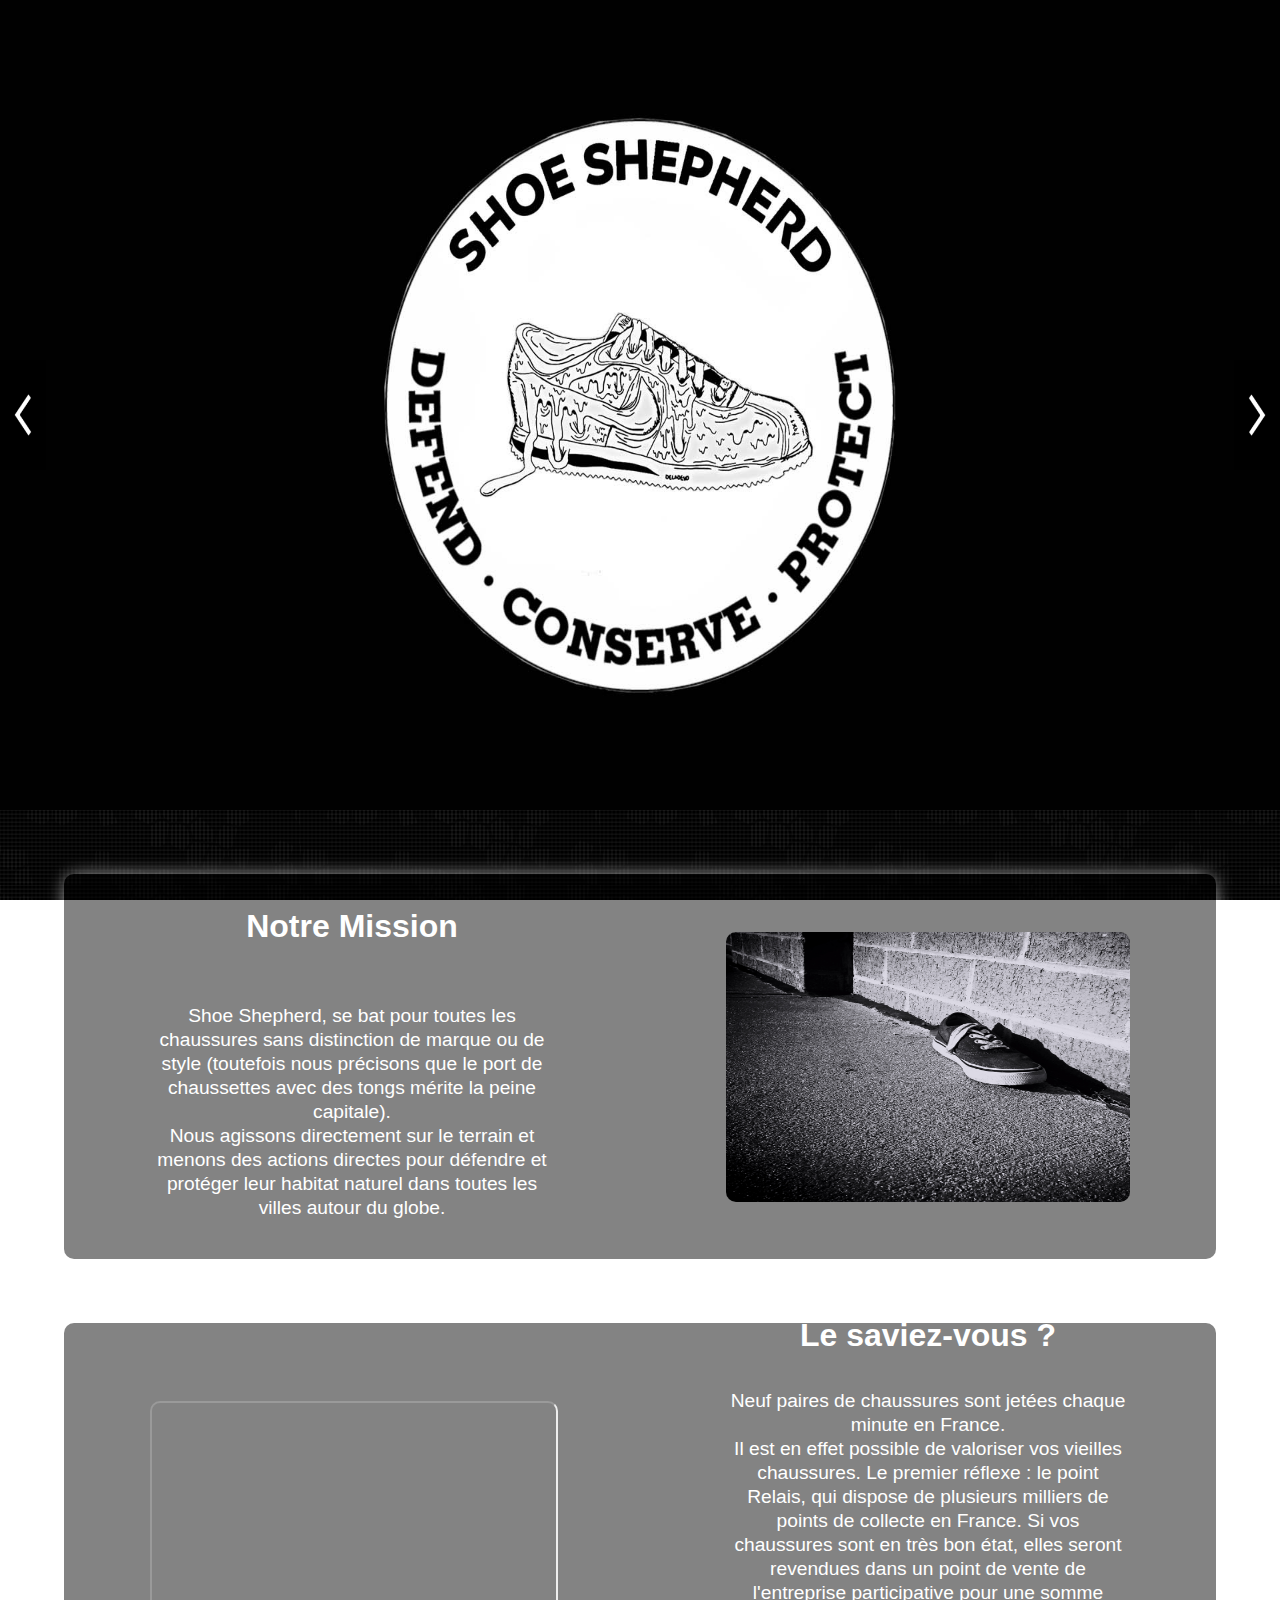
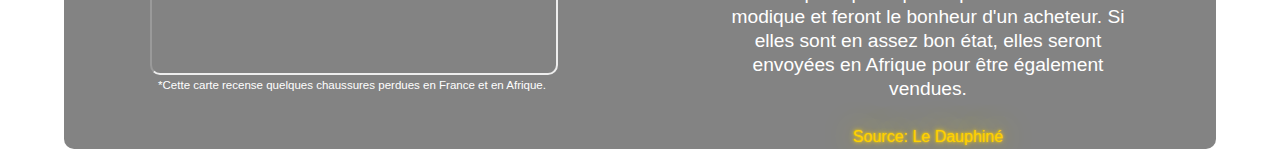
==== index.html @ 1bec8ea9 "Version final" ====
<!DOCTYPE html>
<html lang="fr">

<head>
    <meta charset="UTF-8">
    <meta http-equiv="X-UA-Compatible" content="IE=edge">
    <meta name="viewport" content="width=device-width, initial-scale=1.0">
    <!-- Ajout de la fléche sur le bouton scroll -->
    <link rel="stylesheet" href="https://use.fontawesome.com/releases/v5.14.0/css/all.css"
        integrity="sha384-HzLeBuhoNPvSl5KYnjx0BT+WB0QEEqLprO+NBkkk5gbc67FTaL7XIGa2w1L0Xbgc" crossorigin="anonymous">
    <link rel="stylesheet" href="index.css" type="text/css">
    <!-- Ajout du lien de la police Google -->
    <link rel="preconnect" href="https://fonts.googleapis.com/%22%3E%3E">
    <script src="slider.js" defer></script>
    <title>Accueil</title>
</head>

<body>
    <div id="container">
        <!--Menu navigation et logo -->
        <header>

        </header>
        <!--Partie centrale du site-->
        <div id="content">
            <div id="slider">
                <img src="img-accueil/Carrousel-logo.jpg" alt="Shoe Shepherd" id="slide">

                <div id="precedent" onclick="ChangeSlide(-1)"></div>
                <div id="suivant" onclick="ChangeSlide(1)"></div>
            </div>
            <!--Première section -->
            <div class="section">
                <div class="article">
                    <h1>Notre Mission</h1>
                    <p><br>
                        Shoe Shepherd, se bat pour toutes les chaussures sans distinction de marque ou
                        de style (toutefois nous précisons que le port de chaussettes avec des tongs
                        mérite la peine capitale).<br>
                        Nous agissons directement sur le terrain et menons des actions directes pour défendre et
                        protéger leur habitat naturel dans toutes les villes
                        autour du globe.

                    </p>
                </div>
                <div id="firstsection-img"></div>
            </div>
            <!--Deuxième section-->
            <div class="section">
                <div id="secondsection-maps"><iframe id="maps"
                        src="https://www.google.com/maps/d/embed?mid=1ZbvAmbh6GuY6bmjePGd5rjqhIVE"></iframe>
                    <p id="legende-maps"> *Cette carte recense quelques chaussures perdues en France et en Afrique.
                    </p>
                </div>
                <div class="article">
                    <h1>Le saviez-vous ?</h1>
                    <p>Neuf paires de chaussures sont jetées chaque minute en France.</p>
                    <p> Il est en effet possible de valoriser vos vieilles chaussures. Le premier réflexe : le
                        point Relais, qui dispose de plusieurs milliers de points de collecte en France. Si vos
                        chaussures sont en très bon état, elles seront revendues dans un point de vente de l'entreprise
                        participative pour une somme modique et feront le bonheur d'un acheteur. Si elles sont en assez
                        bon état, elles seront envoyées en Afrique pour être également vendues.
                    </p> <br>
                    <a id="source"
                        href="https://www.ledauphine.com/societe/2021/03/26/gaspillage-9-paires-de-chaussures-sont-jetees-chaque-minute-en-france#:~:text=Le%20d%C3%A9fi%20du%20recyclage%20de%20chaussures&text=Il%20est%20en%20effet%20possible,points%20de%20collecte%20en%20France.&text=Seuls%2015%20%C3%A0%2020%25%20de,pour%20fabriquer%20de%20nouvelles%20chaussures.">Source:
                        Le Dauphiné</a>
                </div>
            </div>
            <!--Pied de page -->
            <footer>

            </footer>
            <!--Scroll button-->
            <button onclick="topFunction()" id="myBtn" title="Go to top"><i class="fas fa-arrow-up"></i></button>

        </div>
    </div>
</body>

</html>
---- index.css ----
*{
    font-family: 'Roboto',sans-serif;
    margin:0;
    padding:0;
}
body {
    background-image: url("img-accueil/Background-bodydark.png");
    background-attachment: fixed;
}

    

/* Style header */
/* menu */
nav{
    margin: 1% 0%;
    width: 100%;
    height: 6vh;
    display: flex;
    align-items: center;
    background-color: rgb(119, 7, 7);
}
ul{
    width: 100%;
    display: flex;
}

#logo-header{
    width: 10%;
    height: 100%;
    text-align: center;
}
/* logo général */
.logo{
    width: 60px;
    height: 60px;
}

/*nom a droite du Logo*/
#accueil{
    text-decoration: none;
    font-weight: bolder;
    font-size: 1.3em;
}
#accueil:hover{
   text-decoration: underline 2.5px rgb(255, 255, 255); 
}

/* Menu haut droite */
#menu{
    max-width: 60%;
    justify-content: space-around;
    margin-left:20% ;
}

/* retrait du soulignement et de la coloration de base */
.link{
    font-size: 1.2em;
}
li{
    list-style-type: none;
}
a{
    color: aliceblue;
    text-decoration: none;
}
a:hover{
    color: white;
    text-decoration: underline 2.5px rgb(255, 255, 255); 
}

/* sliders */
#slider {
    position: relative;
    width: 100%;
    height: 90vh;
    display: flex;
    }
#slide{
    width: 100%;
}
/* Titre sur le slider */
.affichage-slider{
    position: absolute;
    font-size: 5vw;
    color: rgb(131, 7, 7);
    box-shadow:red 0px 0px 20px 0px;
}
 


/* gestion de l'affichage des fleche gauche et droite du slider*/
#precedent,
#suivant {
    cursor: pointer;
    transition: opacity 0.3s ease;
    opacity: 0;
    position: absolute;
    font-size: 100px;
    color: rgba(220, 220, 220, 0.8);
    background-color: rgba(0, 0, 0, 0.8);
    padding: 10px;
}

/* taille et position des fleche gauche et droite du slider*/
#precedent {
    left: 0;
    width: 2vw;
    height: 10vh;
    top: 40vh
}
#suivant {
    right: 0;
    width: 2%;
    height: 10vh;
    top: 40vh
}

/* Affichage des fléches au passage de la souris*/
#slider:hover #precedent{
    opacity: 1;
    background-size: 40% 40%;
    background-repeat: no-repeat;
    background-position: center;
    background-image: url("img-accueil/fleche-gauche.png");
}
#slider:hover #suivant {
    opacity: 1;
    background-size: 40% 40%;
    background-repeat: no-repeat;
    background-position: center;
    background-image: url("img-accueil/fleche-droite.png");
}

/* contenu centrale */
#content{
    width: 100%;
    height: 100%;
}


/* Première et Deuxième section  article*/
.section{
    border-radius: 10px;
    margin: 5% 5% 0% 5%;
    display: flex;
    justify-content: space-around;
    align-items: center;
    background-color: rgba(0, 0, 0, 0.486);
    box-shadow: rgb(255, 255, 255) 0px 0px 20px -5px;
}

/* Modifie les articles de toute la pages */
.article{
    line-height: 1.5rem;
    text-align: center;
    color: white;
    width: 35%;
}
.article h1{
    margin-bottom: 3%;
    height: 6vh;
    text-align: center;
}
p{
    font-size: 1.2em;
}

/* Première section Photo */
#firstsection-img{
    width: 35%;
    height: 30vh;
    margin: 5% 0;
    border-radius: 10px;
    background-size: 40vw 30vh;
    background-image: url('img-accueil/firstSection.jpg');
}
/* Deuxième section carte */
#secondsection-maps{
    position: relative;
    margin: 5% 0;
    width: 35%;
    height: 30vh;
}
/* Carte */
#maps{
    border-radius: 10px;
    width: 100%;
    height: 30vh;
}
#source{
    text-shadow:0 0 2px #FFD100,0 0 30px #FFD100,0px 0px 5px #FFD100, 0 0 150px #FFD100;color:#FFD100;
}
#legende-maps{
    color: white;
    text-align: center;
    font-size: 0.9vw;
}



/* style du footer */
#bottom{
    margin: 5% 0 1% 0;
    height: 6vh;
    width: 100%;
    display: flex;
    align-items: center;
    justify-content: space-around;
    background-color: rgb(100, 5, 5);
}
#logo-footer{
    width: 20%;
    height: 50px;
    margin-left: 4%;
    margin-bottom: 10px;
}
/* text copyright */
#copyright{
    width: 60%;
    text-align:center;
    color:aliceblue;
    font-size: 1.4em;
}
/* taille des icones du footer */
.icon{
        width: 40px;
        height: 40px;
}
#right-footer{
    width: 20%;
    text-align: center;
}

/*Scroll button*/
    #myBtn {
      display: none;
      position: fixed;
      bottom: 20px;
      right: 15px;
      background-color: grey;
      color: white;
      width: 50px;
      height: 50px;
      border-radius: 10px;
    }
    #myBtn:hover {
      background-color: rgb(110, 110, 110);
    }
    .fas {
      margin: auto;
      font-size: 150%;
    }

/* ------------------------------------------------------------version mobile------------------------------------------------------ */

@media screen and (max-width:768px){
/* Style header */
/* menu */
nav{
    margin: 1% 0%;
    width: 100%;
    height: 3vh;
    display: flex;
    align-items: center;
    background-color: rgb(119, 7, 7);
}

/* logo head */
#logo-header{
    width: 10%;
    height: 100%;
    text-align: center;
}
.logo{
    width: 6vw;
    height: 3vh;
}

/*nom a droite du Logo*/
#accueil{
    display: none;
}

/* Menu haut droite */
#menu{
    max-width: 100%;
    justify-content: space-around;
    margin:auto;
}

/* retrait du soulignement et de la coloration de base */
.link{
    font-size: 1em;
}
li{
    list-style-type: none;
}
a{
    color: aliceblue;
    text-decoration: none;
}
a:hover{
    color: white;
    text-decoration: underline 2px rgb(255, 255, 255);
}

/* sliders */
#slider {
    position: relative;
    width: 100%;
    height: 30vh;
    display: flex;
    }
/* taille et position des fleche gauche et droite du slider*/
#precedent {
    left: 0;
    width: 2%;
    height: 3vh;
    top: 12vh
}
#suivant {
    right: 0;
    width: 2%;
    height: 3vh;
    top: 12vh
}

/* Première et Deuxième section  article*/
.section{
    margin: 5% auto;
    width: 90%;
    border-radius: 10px;
    display: flex;
    flex-direction: column;
    background-color: rgba(0, 0, 0, 0.486);
    box-shadow: rgb(255, 255, 255) 0px 0px 20px -10px;
}

/* Modifie les articles de toute la pages */
.article{
    line-height: 1.1rem;
    color: white;
    width: 85%;
    text-align: center;
}
.article a{
    font-size: 0.8em;
}
.article h1{
    margin-top: 10%;
    height: 3vh;
    text-align: center;
    font-size:1.5em;
}
p{
    font-size: 0.8em;
}

/* Première section Photo */
#firstsection-img{
    width: 80vw;
    height: 25vh;
    margin: 5% 5%;
    border-radius: 10px;
    background-size: 80vw 30vh;
    background-image: url('img-accueil/firstSection.jpg');
}
/* Deuxième section carte */
#secondsection-maps{
    order :1;
    border-radius: 10px;
    width: 80vw;
    height: 25vh;
}
/* Carte */
#maps{
    border-radius: 10px;
    width: 100%;
    height: 25vh;
}


/* style du footer */
#bottom{
    margin: 3% 0 1% 0;
    height: 3vh;
    width: 100%;
    display: flex;
    background-color: rgb(119, 7, 7);
}
#logo-footer{
    margin: auto 0;
    height: auto;
    width: 20%;
}
/* text copyright */
#copyright{
    width: 40%;
    text-align:center;
    color:aliceblue;
    font-size: 0.6em;
}
/* taille des icones du footer */
.icon{
    margin-top: 0.2vh;
    width: 5.8vw;
    height: auto;
}
#right-footer{
    margin: auto 0;
    width: 20%;
}

/*Scroll button*/
    #myBtn {
      display: none;
      position: fixed;
      bottom: 30px;
      right: 0;
      background-color: grey;
      color: white;
      width: 25px;
      height: 25px;
      border-radius: 10px;
    }
 
  
}

/* ------------------------------------------------version paysage--------------------------------------------------------- */
@media (orientation:landscape) and (max-height:400px){
/* Style header */
/* menu */
nav{
    margin: 1% 0%;
    width: 100%;
    height: 6vh;
    display: flex;
    align-items: center;
    background-color: rgb(119, 7, 7);
}

/* logo head */
#logo-header{
    width: 6vw;
    height: 8vh;
    text-align: center;
}
.logo{
    width: 3.8vw;
    height: auto;
}

/*nom a droite du Logo*/
#accueil{
    display: none;
}

/* Menu haut droite */
#menu{
    max-width: 100%;
    justify-content: space-around;
    margin:auto;
}
/* sliders */
#slider {
    position: relative;
    width: 100%;
    height: 90vh;
    display: flex;
    }
/* taille et position des fleche gauche et droite du slider*/
#precedent {
    left: 0;
    width: 2%;
    height: 3vh;
    top: 38vh
}
#suivant {
    right: 0;
    width: 2%;
    height: 3vh;
    top: 38vh;
}

/* Première et Deuxième section  article*/
.section{
    margin: 5% auto;
    width: 75%;
    border-radius: 10px;
    display: flex;
    flex-direction: column;
    background-color: rgba(0, 0, 0, 0.486);
    box-shadow: rgb(255, 255, 255) 0px 0px 20px -10px;
}

/* Modifie les articles de toute la pages */
.article{
    line-height: 1.1rem;
    color: white;
    width: 85%;
    text-align: center;
}
.article a{
    font-size: 0.8em;
}
.article h1{
    margin-top: 10%;
    height: 3vh;
    text-align: center;
    font-size:1.5em;
}
p{
    font-size: 0.8em;
}

/* Première section Photo */
#firstsection-img{
    width: 50vw;
    height: 60vh;
    margin: 5% 5%;
    border-radius: 10px;
    background-size: 80vw 60vh;
    background-image: url('img-accueil/firstSection.jpg');
}
/* Deuxième section carte */
#secondsection-maps{
    order :1;
    border-radius: 10px;
    width: 50vw;
    height: 90vh;
}
/* Carte */
#maps{
    border-radius: 10px;
    width: 100%;
    height: 80vh;
}

/* style du footer */
#bottom{
    margin: 3% 0 1% 0;
    height: 7vh;
    width: 100%;
    justify-content: space-around;
    display: flex;
    background-color: rgb(119, 7, 7);
}
#logo-footer{
    width: 20%;
    height: 20px;
}
/* text copyright */
#copyright{
    width: 40%;
    text-align:center;
    color:aliceblue;
    font-size: 0.8em;
}
/* taille des icones du footer */
.icon{
    width: 3.5vw;
    height: auto;
}
#right-footer{
    margin-top: 3px;
    width: 20%;
    height: auto;
}

/*Scroll button*/
    #myBtn {
      display: none;
      position: fixed;
      bottom: 30px;
      right: 0;
      background-color: grey;
      color: white;
      width: 25px;
      height: 25px;
      border-radius: 10px;
    }
 
  
}
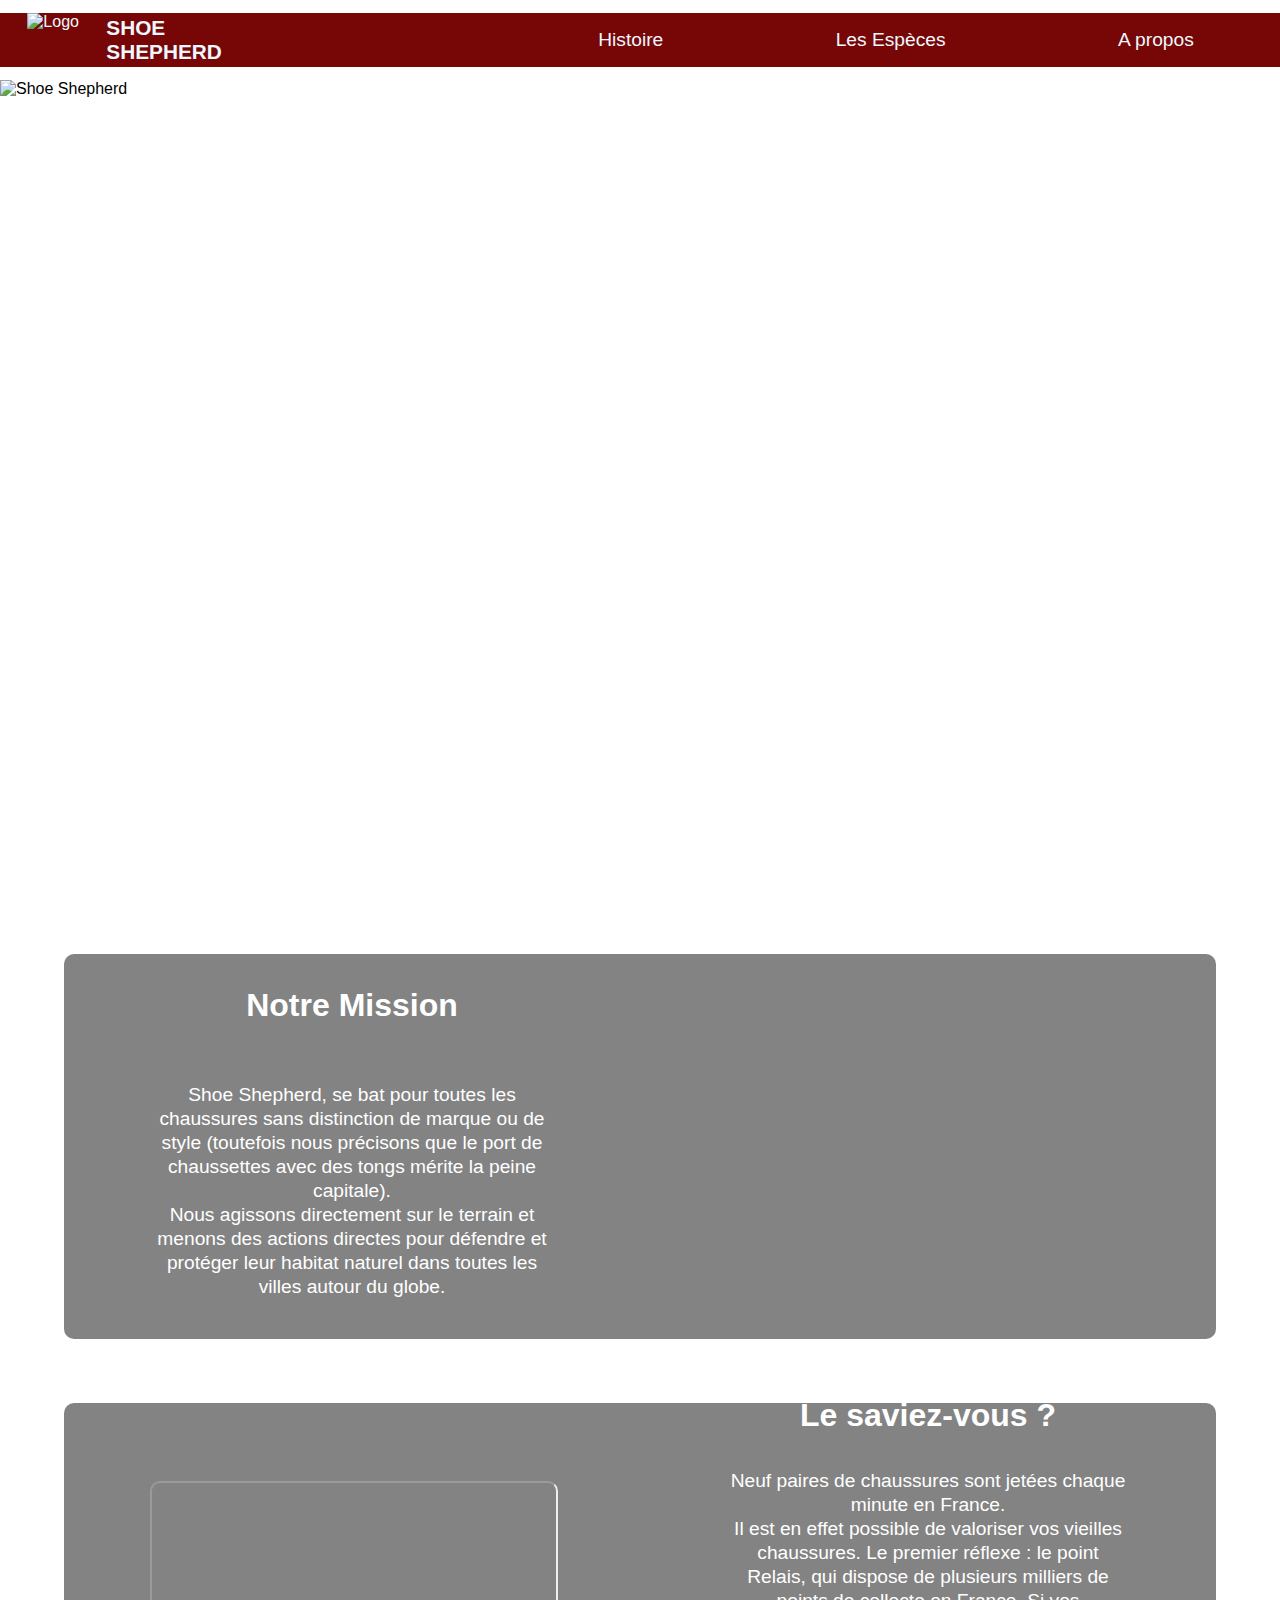
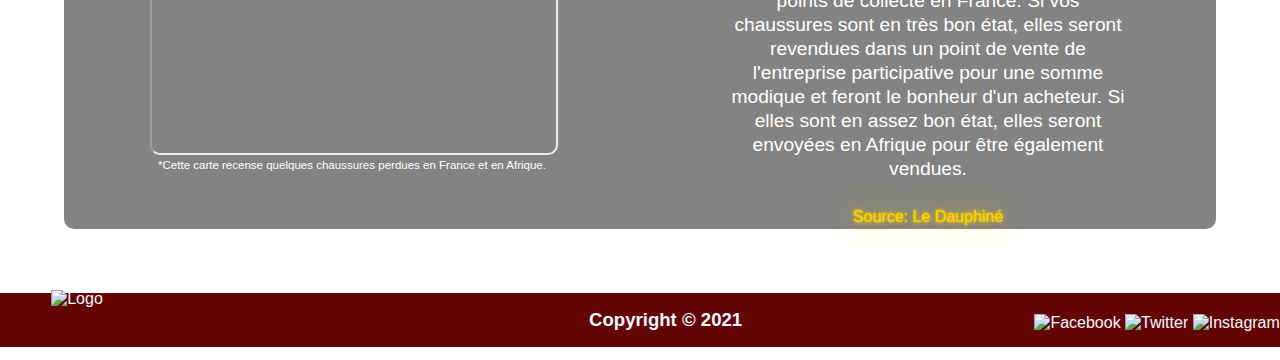
==== commit 786880cb: "added nav and footer" ====
--- a/index.html
+++ b/index.html
@@ -9,6 +9,7 @@
     <link rel="stylesheet" href="https://use.fontawesome.com/releases/v5.14.0/css/all.css"
         integrity="sha384-HzLeBuhoNPvSl5KYnjx0BT+WB0QEEqLprO+NBkkk5gbc67FTaL7XIGa2w1L0Xbgc" crossorigin="anonymous">
     <link rel="stylesheet" href="index.css" type="text/css">
+    <link rel="stylesheet" href="nav-header.css" type="text/css">
     <!-- Ajout du lien de la police Google -->
     <link rel="preconnect" href="https://fonts.googleapis.com/%22%3E%3E">
     <script src="slider.js" defer></script>
@@ -19,7 +20,17 @@
     <div id="container">
         <!--Menu navigation et logo -->
         <header>
-
+            <nav>
+                <div id="logo-header">
+                    <a href="index.html"> <img class="logo" src="img-header-footer/logo-shoe.PNG" alt="Logo"></a>
+                </div>
+                <a href="index.html" id="accueil">SHOE SHEPHERD</a>
+                <ul id="menu">
+                    <li><a class="link" href="histoire.html">Histoire</a></li>
+                    <li><a class="link" href="especes.html">Les Espèces</a></li>
+                    <li><a class="link" href="contact.html">A propos</a></li>
+                </ul>
+            </nav>
         </header>
         <!--Partie centrale du site-->
         <div id="content">
@@ -68,7 +79,22 @@
             </div>
             <!--Pied de page -->
             <footer>
-
+                <div id="bottom">
+                    <div id="logo-footer"><a href="#container"><img class="logo" src="img-header-footer/logo-shoe.PNG"
+                                alt="Logo"></a>
+                    </div>
+                    <article id="copyright">
+                        <h5>Copyright © 2021</h5>
+                    </article>
+                    <div id="right-footer">
+                        <a href="https://www.facebook.com/solematelostshoes/" target="blank"><img class="icon"
+                                src="img-header-footer/IconFacebook.png" alt="Facebook"></a>
+                        <a href="https://twitter.com/mache275" target="blank"><img class="icon"
+                                src="img-header-footer/IconTwitter.png" alt="Twitter"></a>
+                        <a href="https://www.instagram.com/shoefiti.project/" target="blank"><img class="icon"
+                                src="img-header-footer/IconInstagram.png" alt="Instagram"></a>
+                    </div>
+                </div>
             </footer>
             <!--Scroll button-->
             <button onclick="topFunction()" id="myBtn" title="Go to top"><i class="fas fa-arrow-up"></i></button>
--- a/index.css
+++ b/index.css
@@ -1,73 +1,4 @@
-*{
-    font-family: 'Roboto',sans-serif;
-    margin:0;
-    padding:0;
-}
-body {
-    background-image: url("img-accueil/Background-bodydark.png");
-    background-attachment: fixed;
-}
-
-    
-
-/* Style header */
-/* menu */
-nav{
-    margin: 1% 0%;
-    width: 100%;
-    height: 6vh;
-    display: flex;
-    align-items: center;
-    background-color: rgb(119, 7, 7);
-}
-ul{
-    width: 100%;
-    display: flex;
-}
-
-#logo-header{
-    width: 10%;
-    height: 100%;
-    text-align: center;
-}
-/* logo général */
-.logo{
-    width: 60px;
-    height: 60px;
-}
-
-/*nom a droite du Logo*/
-#accueil{
-    text-decoration: none;
-    font-weight: bolder;
-    font-size: 1.3em;
-}
-#accueil:hover{
-   text-decoration: underline 2.5px rgb(255, 255, 255); 
-}
-
-/* Menu haut droite */
-#menu{
-    max-width: 60%;
-    justify-content: space-around;
-    margin-left:20% ;
-}
-
-/* retrait du soulignement et de la coloration de base */
-.link{
-    font-size: 1.2em;
-}
-li{
-    list-style-type: none;
-}
-a{
-    color: aliceblue;
-    text-decoration: none;
-}
-a:hover{
-    color: white;
-    text-decoration: underline 2.5px rgb(255, 255, 255); 
-}
+
 
 /* sliders */
 #slider {
@@ -199,390 +130,165 @@
 
 
 
-/* style du footer */
-#bottom{
-    margin: 5% 0 1% 0;
-    height: 6vh;
-    width: 100%;
-    display: flex;
-    align-items: center;
-    justify-content: space-around;
-    background-color: rgb(100, 5, 5);
-}
-#logo-footer{
-    width: 20%;
-    height: 50px;
-    margin-left: 4%;
-    margin-bottom: 10px;
-}
-/* text copyright */
-#copyright{
-    width: 60%;
-    text-align:center;
-    color:aliceblue;
-    font-size: 1.4em;
-}
-/* taille des icones du footer */
-.icon{
-        width: 40px;
-        height: 40px;
-}
-#right-footer{
-    width: 20%;
-    text-align: center;
-}
-
-/*Scroll button*/
-    #myBtn {
-      display: none;
-      position: fixed;
-      bottom: 20px;
-      right: 15px;
-      background-color: grey;
-      color: white;
-      width: 50px;
-      height: 50px;
-      border-radius: 10px;
-    }
-    #myBtn:hover {
-      background-color: rgb(110, 110, 110);
-    }
-    .fas {
-      margin: auto;
-      font-size: 150%;
-    }
+
 
 /* ------------------------------------------------------------version mobile------------------------------------------------------ */
 
 @media screen and (max-width:768px){
-/* Style header */
-/* menu */
-nav{
-    margin: 1% 0%;
-    width: 100%;
-    height: 3vh;
-    display: flex;
-    align-items: center;
-    background-color: rgb(119, 7, 7);
-}
-
-/* logo head */
-#logo-header{
-    width: 10%;
-    height: 100%;
-    text-align: center;
-}
-.logo{
-    width: 6vw;
-    height: 3vh;
-}
-
-/*nom a droite du Logo*/
-#accueil{
-    display: none;
-}
-
-/* Menu haut droite */
-#menu{
-    max-width: 100%;
-    justify-content: space-around;
-    margin:auto;
-}
-
-/* retrait du soulignement et de la coloration de base */
-.link{
-    font-size: 1em;
-}
-li{
-    list-style-type: none;
-}
-a{
-    color: aliceblue;
-    text-decoration: none;
-}
-a:hover{
-    color: white;
-    text-decoration: underline 2px rgb(255, 255, 255);
-}
-
-/* sliders */
-#slider {
-    position: relative;
-    width: 100%;
-    height: 30vh;
-    display: flex;
-    }
-/* taille et position des fleche gauche et droite du slider*/
-#precedent {
-    left: 0;
-    width: 2%;
-    height: 3vh;
-    top: 12vh
-}
-#suivant {
-    right: 0;
-    width: 2%;
-    height: 3vh;
-    top: 12vh
-}
-
-/* Première et Deuxième section  article*/
-.section{
-    margin: 5% auto;
-    width: 90%;
-    border-radius: 10px;
-    display: flex;
-    flex-direction: column;
-    background-color: rgba(0, 0, 0, 0.486);
-    box-shadow: rgb(255, 255, 255) 0px 0px 20px -10px;
-}
-
-/* Modifie les articles de toute la pages */
-.article{
-    line-height: 1.1rem;
-    color: white;
-    width: 85%;
-    text-align: center;
-}
-.article a{
-    font-size: 0.8em;
-}
-.article h1{
-    margin-top: 10%;
-    height: 3vh;
-    text-align: center;
-    font-size:1.5em;
-}
-p{
-    font-size: 0.8em;
-}
-
-/* Première section Photo */
-#firstsection-img{
-    width: 80vw;
-    height: 25vh;
-    margin: 5% 5%;
-    border-radius: 10px;
-    background-size: 80vw 30vh;
-    background-image: url('img-accueil/firstSection.jpg');
-}
-/* Deuxième section carte */
-#secondsection-maps{
-    order :1;
-    border-radius: 10px;
-    width: 80vw;
-    height: 25vh;
-}
-/* Carte */
-#maps{
-    border-radius: 10px;
-    width: 100%;
-    height: 25vh;
-}
-
-
-/* style du footer */
-#bottom{
-    margin: 3% 0 1% 0;
-    height: 3vh;
-    width: 100%;
-    display: flex;
-    background-color: rgb(119, 7, 7);
-}
-#logo-footer{
-    margin: auto 0;
-    height: auto;
-    width: 20%;
-}
-/* text copyright */
-#copyright{
-    width: 40%;
-    text-align:center;
-    color:aliceblue;
-    font-size: 0.6em;
-}
-/* taille des icones du footer */
-.icon{
-    margin-top: 0.2vh;
-    width: 5.8vw;
-    height: auto;
-}
-#right-footer{
-    margin: auto 0;
-    width: 20%;
-}
-
-/*Scroll button*/
-    #myBtn {
-      display: none;
-      position: fixed;
-      bottom: 30px;
-      right: 0;
-      background-color: grey;
-      color: white;
-      width: 25px;
-      height: 25px;
-      border-radius: 10px;
-    }
- 
-  
+
+    /* sliders */
+    #slider {
+        position: relative;
+        width: 100%;
+        height: 30vh;
+        display: flex;
+        }
+    /* taille et position des fleche gauche et droite du slider*/
+    #precedent {
+        left: 0;
+        width: 2%;
+        height: 3vh;
+        top: 12vh
+    }
+    #suivant {
+        right: 0;
+        width: 2%;
+        height: 3vh;
+        top: 12vh
+    }
+
+    /* Première et Deuxième section  article*/
+    .section{
+        margin: 5% auto;
+        width: 90%;
+        border-radius: 10px;
+        display: flex;
+        flex-direction: column;
+        background-color: rgba(0, 0, 0, 0.486);
+        box-shadow: rgb(255, 255, 255) 0px 0px 20px -10px;
+    }
+
+    /* Modifie les articles de toute la pages */
+    .article{
+        line-height: 1.1rem;
+        color: white;
+        width: 85%;
+        text-align: center;
+    }
+    .article a{
+        font-size: 0.8em;
+    }
+    .article h1{
+        margin-top: 10%;
+        height: 3vh;
+        text-align: center;
+        font-size:1.5em;
+    }
+    p{
+        font-size: 0.8em;
+    }
+
+    /* Première section Photo */
+    #firstsection-img{
+        width: 80vw;
+        height: 25vh;
+        margin: 5% 5%;
+        border-radius: 10px;
+        background-size: 80vw 30vh;
+        background-image: url('img-accueil/firstSection.jpg');
+    }
+    /* Deuxième section carte */
+    #secondsection-maps{
+        order :1;
+        border-radius: 10px;
+        width: 80vw;
+        height: 25vh;
+    }
+    /* Carte */
+    #maps{
+        border-radius: 10px;
+        width: 100%;
+        height: 25vh;
+    }
 }
 
 /* ------------------------------------------------version paysage--------------------------------------------------------- */
 @media (orientation:landscape) and (max-height:400px){
-/* Style header */
-/* menu */
-nav{
-    margin: 1% 0%;
-    width: 100%;
-    height: 6vh;
-    display: flex;
-    align-items: center;
-    background-color: rgb(119, 7, 7);
-}
-
-/* logo head */
-#logo-header{
-    width: 6vw;
-    height: 8vh;
-    text-align: center;
-}
-.logo{
-    width: 3.8vw;
-    height: auto;
-}
-
-/*nom a droite du Logo*/
-#accueil{
-    display: none;
-}
-
-/* Menu haut droite */
-#menu{
-    max-width: 100%;
-    justify-content: space-around;
-    margin:auto;
-}
-/* sliders */
-#slider {
-    position: relative;
-    width: 100%;
-    height: 90vh;
-    display: flex;
-    }
-/* taille et position des fleche gauche et droite du slider*/
-#precedent {
-    left: 0;
-    width: 2%;
-    height: 3vh;
-    top: 38vh
-}
-#suivant {
-    right: 0;
-    width: 2%;
-    height: 3vh;
-    top: 38vh;
-}
-
-/* Première et Deuxième section  article*/
-.section{
-    margin: 5% auto;
-    width: 75%;
-    border-radius: 10px;
-    display: flex;
-    flex-direction: column;
-    background-color: rgba(0, 0, 0, 0.486);
-    box-shadow: rgb(255, 255, 255) 0px 0px 20px -10px;
-}
-
-/* Modifie les articles de toute la pages */
-.article{
-    line-height: 1.1rem;
-    color: white;
-    width: 85%;
-    text-align: center;
-}
-.article a{
-    font-size: 0.8em;
-}
-.article h1{
-    margin-top: 10%;
-    height: 3vh;
-    text-align: center;
-    font-size:1.5em;
-}
-p{
-    font-size: 0.8em;
-}
-
-/* Première section Photo */
-#firstsection-img{
-    width: 50vw;
-    height: 60vh;
-    margin: 5% 5%;
-    border-radius: 10px;
-    background-size: 80vw 60vh;
-    background-image: url('img-accueil/firstSection.jpg');
-}
-/* Deuxième section carte */
-#secondsection-maps{
-    order :1;
-    border-radius: 10px;
-    width: 50vw;
-    height: 90vh;
-}
-/* Carte */
-#maps{
-    border-radius: 10px;
-    width: 100%;
-    height: 80vh;
-}
-
-/* style du footer */
-#bottom{
-    margin: 3% 0 1% 0;
-    height: 7vh;
-    width: 100%;
-    justify-content: space-around;
-    display: flex;
-    background-color: rgb(119, 7, 7);
-}
-#logo-footer{
-    width: 20%;
-    height: 20px;
-}
-/* text copyright */
-#copyright{
-    width: 40%;
-    text-align:center;
-    color:aliceblue;
-    font-size: 0.8em;
-}
-/* taille des icones du footer */
-.icon{
-    width: 3.5vw;
-    height: auto;
-}
-#right-footer{
-    margin-top: 3px;
-    width: 20%;
-    height: auto;
-}
-
-/*Scroll button*/
-    #myBtn {
-      display: none;
-      position: fixed;
-      bottom: 30px;
-      right: 0;
-      background-color: grey;
-      color: white;
-      width: 25px;
-      height: 25px;
-      border-radius: 10px;
-    }
- 
-  
-}    
-
-
+
+    /* sliders */
+    #slider {
+        position: relative;
+        width: 100%;
+        height: 90vh;
+        display: flex;
+        }
+    /* taille et position des fleche gauche et droite du slider*/
+    #precedent {
+        left: 0;
+        width: 2%;
+        height: 3vh;
+        top: 38vh
+    }
+    #suivant {
+        right: 0;
+        width: 2%;
+        height: 3vh;
+        top: 38vh;
+    }
+
+    /* Première et Deuxième section  article*/
+    .section{
+        margin: 5% auto;
+        width: 75%;
+        border-radius: 10px;
+        display: flex;
+        flex-direction: column;
+        background-color: rgba(0, 0, 0, 0.486);
+        box-shadow: rgb(255, 255, 255) 0px 0px 20px -10px;
+    }
+
+    /* Modifie les articles de toute la pages */
+    .article{
+        line-height: 1.1rem;
+        color: white;
+        width: 85%;
+        text-align: center;
+    }
+    .article a{
+        font-size: 0.8em;
+    }
+    .article h1{
+        margin-top: 10%;
+        height: 3vh;
+        text-align: center;
+        font-size:1.5em;
+    }
+    p{
+        font-size: 0.8em;
+    }
+
+    /* Première section Photo */
+    #firstsection-img{
+        width: 50vw;
+        height: 60vh;
+        margin: 5% 5%;
+        border-radius: 10px;
+        background-size: 80vw 60vh;
+        background-image: url('img-accueil/firstSection.jpg');
+    }
+    /* Deuxième section carte */
+    #secondsection-maps{
+        order :1;
+        border-radius: 10px;
+        width: 50vw;
+        height: 90vh;
+    }
+    /* Carte */
+    #maps{
+        border-radius: 10px;
+        width: 100%;
+        height: 80vh;
+    }
+}
+
+
--- a/nav-header.css
+++ b/nav-header.css
@@ -0,0 +1,311 @@
+*{
+    margin:0;
+    padding:0;
+    font-family: 'Roboto', sans-serif;
+}
+body {
+    background-image: url("img-header-footer/Background-body.png");
+    background-attachment: fixed;
+}
+
+/* Style header */
+/* menu */
+nav{
+    margin: 1% 0%;
+    width: 100%;
+    height: 6vh;
+    display: flex;
+    align-items: center;
+    background-color: rgb(119, 7, 7);
+}
+ul{
+    width: 100%;
+    display: flex;
+}
+
+#logo-header{
+    width: 10%;
+    height: 100%;
+    text-align: center;
+}
+/* logo général */
+.logo{
+    width: 60px;
+    height: 60px;
+}
+
+/*nom a droite du Logo*/
+#accueil{
+    text-decoration: none;
+    font-weight: bolder;
+    font-size: 1.3em;
+}
+#accueil:hover{
+   text-decoration: underline 2.5px rgb(255, 255, 255); 
+}
+
+/* Menu haut droite */
+#menu{
+    max-width: 60%;
+    justify-content: space-around;
+    margin-left:20% ;
+}
+
+/* retrait du soulignement et de la coloration de base */
+.link{
+    font-size: 1.2em;
+}
+li{
+    list-style-type: none;
+}
+a{
+    color: aliceblue;
+    text-decoration: none;
+}
+a:hover{
+    color: white;
+    text-decoration: underline 2.5px rgb(255, 255, 255); 
+}
+
+
+
+
+/* style du footer */
+#bottom{
+    margin: 5% 0 1% 0;
+    height: 6vh;
+    width: 100%;
+    display: flex;
+    align-items: center;
+    justify-content: space-around;
+    background-color: rgb(100, 5, 5);
+}
+#logo-footer{
+    width: 20%;
+    height: 50px;
+    margin-left: 4%;
+    margin-bottom: 10px;
+}
+/* text copyright */
+#copyright{
+    width: 60%;
+    text-align:center;
+    color:aliceblue;
+    font-size: 1.4em;
+}
+/* taille des icones du footer */
+.icon{
+        width: 40px;
+        height: 40px;
+}
+#right-footer{
+    margin-top: 6px;
+    width: 20%;
+    text-align: center;
+}
+
+/*Scroll button*/
+    #myBtn {
+      display: none;
+      position: fixed;
+      bottom: 20px;
+      right: 15px;
+      background-color: grey;
+      color: white;
+      width: 50px;
+      height: 50px;
+      border-radius: 10px;
+    }
+    #myBtn:hover {
+      background-color: rgb(110, 110, 110);
+    }
+    .fas {
+      margin: auto;
+      font-size: 150%;
+    }
+
+/* ------------------------------------------------------------version mobile------------------------------------------------------ */
+
+@media screen and (max-width:768px){
+/* Style header */
+/* menu */
+nav{
+    margin: 1% 0%;
+    width: 100%;
+    height: 3vh;
+    display: flex;
+    align-items: center;
+    background-color: rgb(119, 7, 7);
+}
+
+/* logo head */
+#logo-header{
+    width: 10%;
+    height: 100%;
+    text-align: center;
+}
+.logo{
+    width: 6vw;
+    height: 3vh;
+}
+
+/*nom a droite du Logo*/
+#accueil{
+    display: none;
+}
+
+/* Menu haut droite */
+#menu{
+    max-width: 100%;
+    justify-content: space-around;
+    margin:auto;
+}
+
+/* retrait du soulignement et de la coloration de base */
+.link{
+    font-size: 1em;
+}
+li{
+    list-style-type: none;
+}
+a{
+    color: aliceblue;
+    text-decoration: none;
+}
+a:hover{
+    color: white;
+    text-decoration: underline 2px rgb(255, 255, 255);
+}
+
+
+
+/* style du footer */
+#bottom{
+    margin: 3% 0 1% 0;
+    height: 3vh;
+    width: 100%;
+    display: flex;
+    background-color: rgb(119, 7, 7);
+}
+#logo-footer{
+    margin: auto 0;
+    height: auto;
+    width: 20%;
+}
+/* text copyright */
+#copyright{
+    width: 40%;
+    text-align:center;
+    color:aliceblue;
+    font-size: 0.6em;
+}
+/* taille des icones du footer */
+.icon{
+    margin-top: 0.2vh;
+    width: 5.8vw;
+    height: auto;
+}
+#right-footer{
+    margin: auto 0;
+    width: 20%;
+}
+
+/*Scroll button*/
+    #myBtn {
+      display: none;
+      position: fixed;
+      bottom: 30px;
+      right: 0;
+      background-color: grey;
+      color: white;
+      width: 25px;
+      height: 25px;
+      border-radius: 10px;
+    }
+ 
+  
+}
+
+/* ------------------------------------------------version paysage--------------------------------------------------------- */
+@media (orientation:landscape) and (max-height:400px){
+/* Style header */
+/* menu */
+nav{
+    margin: 1% 0%;
+    width: 100%;
+    height: 6vh;
+    display: flex;
+    align-items: center;
+    background-color: rgb(119, 7, 7);
+}
+
+/* logo head */
+#logo-header{
+    width: 6vw;
+    height: 8vh;
+    text-align: center;
+}
+.logo{
+    width: 3.8vw;
+    height: auto;
+}
+
+/*nom a droite du Logo*/
+#accueil{
+    display: none;
+}
+
+/* Menu haut droite */
+#menu{
+    max-width: 100%;
+    justify-content: space-around;
+    margin:auto;
+}
+
+
+/* style du footer */
+#bottom{
+    margin: 3% 0 1% 0;
+    height: 7vh;
+    width: 100%;
+    justify-content: space-around;
+    display: flex;
+    background-color: rgb(119, 7, 7);
+}
+#logo-footer{
+    width: 20%;
+    height: 20px;
+}
+/* text copyright */
+#copyright{
+    width: 40%;
+    text-align:center;
+    color:aliceblue;
+    font-size: 0.8em;
+}
+/* taille des icones du footer */
+.icon{
+    width: 3.5vw;
+    height: auto;
+}
+#right-footer{
+    margin: auto 0 0 0;
+    width: 20%;
+    height: auto;
+}
+
+/*Scroll button*/
+    #myBtn {
+      display: none;
+      position: fixed;
+      bottom: 30px;
+      right: 0;
+      background-color: grey;
+      color: white;
+      width: 25px;
+      height: 25px;
+      border-radius: 10px;
+    }
+ 
+  
+}    